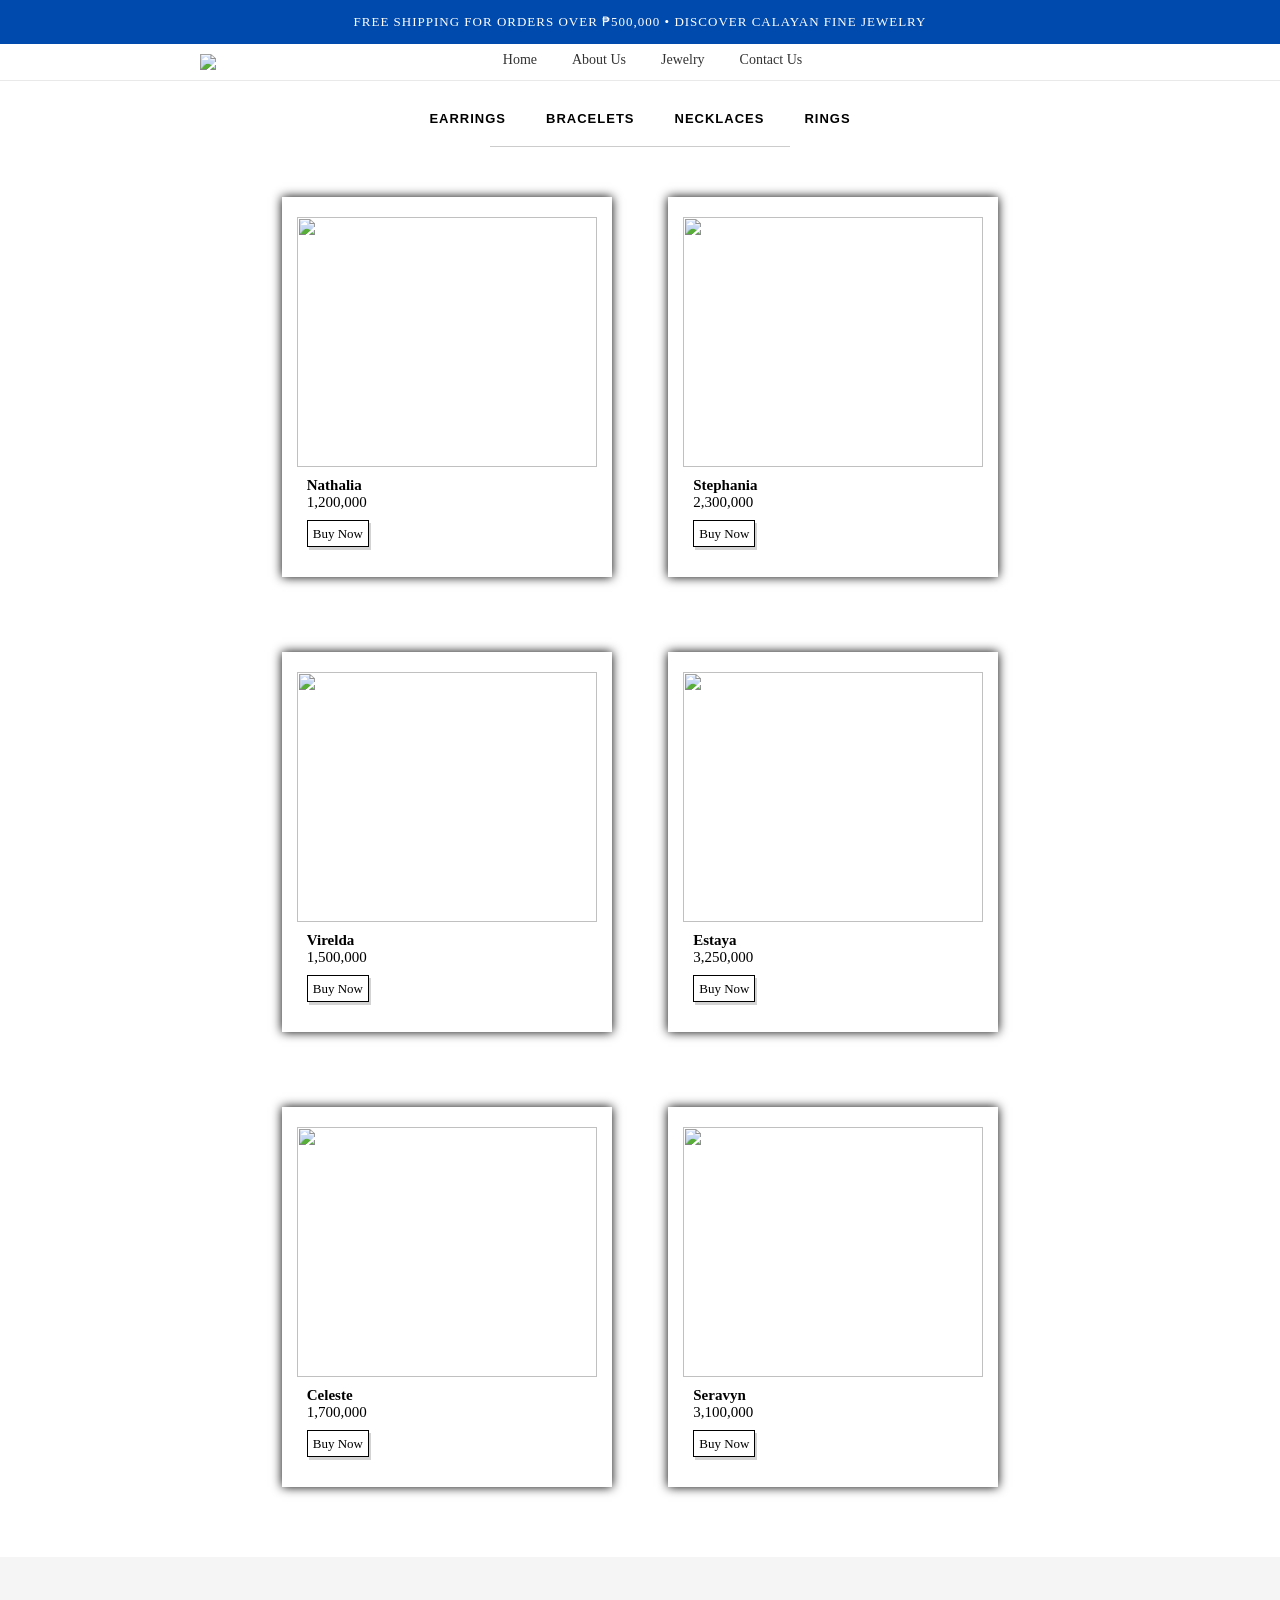
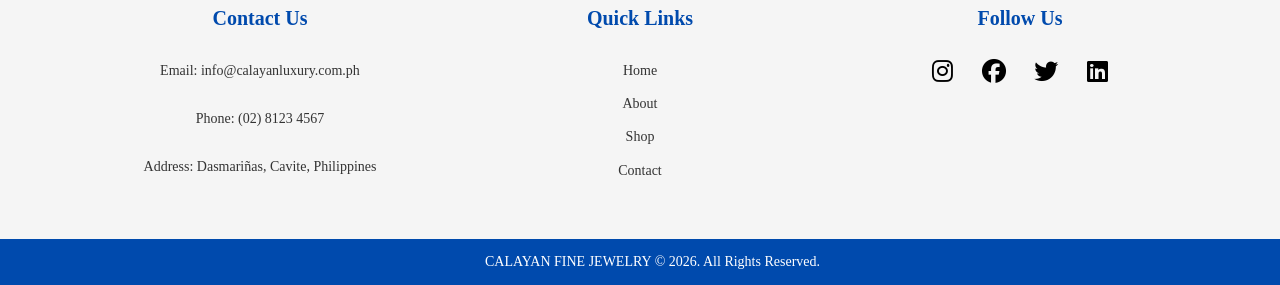
==== shop.html @ 5cebfb94 "added files" ====
<!doctype html>
<html lang="en">
  <head>
    <meta charset="UTF-8" />
    <meta name="viewport" content="width=device-width, initial-scale=1.0" />
    <link
      rel="stylesheet"
      href="https://cdnjs.cloudflare.com/ajax/libs/font-awesome/6.7.2/css/all.min.css"
      integrity="sha512-Evv84Mr4kqVGRNSgIGL/F/aIDqQb7xQ2vcrdIwxfjThSH8CSR7PBEakCr51Ck+w+/U6swU2Im1vVX0SVk9ABhg=="
      crossorigin="anonymous"
      referrerpolicy="no-referrer"
    />
    <link
      rel="stylesheet"
      href="https://fonts.googleapis.com/css2?family=Material+Symbols+Rounded:opsz,wght,FILL,GRAD@24,400,0,0&icon_names=arrow_forward"
    />
    <title>Shop With Us</title>

    <style>
      *,
      *::before,
      *::after {
        box-sizing: border-box;
      }

      * {
        margin: 0;
        padding: 0;
        font-family: Verdana;
        outline: none;
        border: none;
        text-decoration: none;
      }

      html {
        font-size: 62.5%;
        overflow-x: hidden;
        scroll-behavior: smooth;
        scroll-padding-top: 110px;
      }

      body {
        background-color: #ffffff;
      }

      section {
        padding: 25px 200px;
      }

      .bars {
        background: #004aad;
        color: white;
        text-align: center;
        padding: 14px 20px;
        font-size: 13px;
        letter-spacing: 1px;
        font-weight: 540;
      }

      header {
        top: 0;
        left: 0;
        right: 0;
        z-index: 1000;
        padding: 10px 200px;
        display: flex;
        align-items: center;
        border-bottom: 0.2px solid #cccccc6c;
      }

      header .logo {
        display: flex;
        align-items: center;
      }

      header .logo img {
        width: 200px;
        display: block;
      }

      header .navbar {
        position: absolute;

        left: 50%;
        transform: translateX(-50%);

        display: flex;
        align-items: center;
        gap: 10px;
      }

      header .navbar a {
        font-size: 14px;
        margin-left: 25px;
        transition: 0.3s ease;
        border-bottom: 2px solid transparent;
        padding-bottom: 2px;
        color: #333;
        transition: 0.3s;
      }

      header .navbar a:hover {
        border-bottom: 2px solid #175c8e;
      }

      header .icons #menu-bar {
        height: 20px;
        line-height: 30px;
        width: 70px;
        font-size: 25px;
        margin-right: 8px;
        border-radius: 5px;
        text-align: center;
        display: none;
        cursor: pointer;
      }

      header .icons #menu-bar:hover {
        color: #175c8e;
      }

      .main {
        position: relative;
      }

      #nabnab {
        display: flex;
        justify-content: center;
        align-items: center;
        gap: 40px;
        width: 300px;
        margin: 10px auto auto;
        text-align: center;
        border-bottom: 1px solid #ccc;
        padding: 20px 0;
        background-color: #ffffff;
      }

      #EARRINGS,
      #BRACELETS,
      #NECKLACES,
      #RINGS {
        cursor: pointer;
        position: relative;
        font-size: 13px;
        color: black;
        text-decoration: none;
        font-family: "Montserrat", sans-serif;
        font-weight: 700;
        letter-spacing: 1px;
        transition: all 0.3s ease;
        background: transparent;
        border: none;
      }

      #nabnab button:hover {
        text-decoration: underline;
      }

      p,
      h4,
      .view {
        font-size: 15px;
      }

      .pics .buy_box {
        width: 60%;
        margin: 0px auto 50px auto;
        display: grid;
        grid-template-columns: repeat(2, 1fr);
        grid-gap: 5px;
        justify-items: center;
        margin-bottom: 50px;
      }

      .pics .buy_box .card {
        z-index: 50;
        width: 330px;
        height: 380px;
        padding-top: 20px;
        margin-bottom: 20px;
        margin-top: 50px;
        background-color: rgb(255, 255, 255);
        box-shadow: 0 0 10px black;
      }

      .pics .buy_box .card .image {
        width: 300px;
        height: 250px;
        margin: 0 auto;
        overflow: hidden;
      }

      .pics .buy_box .card .image img {
        width: 100%;
        height: 100%;
        object-fit: cover;
      }

      .pics .buy_box .card .image:hover img {
        transition: all 0.5s ease-in-out;
        transform: scale(1.1);
        cursor: pointer;
      }

      div > h4 {
        margin-top: 10px;
        padding-left: 25px;
      }

      div > p {
        padding-left: 25px;
        font-size: 15px;
        margin-bottom: 15px;
      }

      .view {
        background-color: white;
        color: black;
        padding: 5px 5px;
        margin-left: 25px;
        border: 1px solid black;
        font-size: small;
        margin-top: 30px;
        box-shadow: 2px 3px lightgray;
      }

      .view:hover {
        background-color: #004094;
        color: white;
      }

      footer {
        padding-top: 50px;
        background: #f5f5f5;
      }

      .foot {
        width: 90%;
        max-width: 1140px;
        margin: auto;
        display: flex;
        justify-content: space-between;
        flex-wrap: wrap;
      }

      .footer-content {
        flex: 1;
        min-width: 250px;
        padding: 0 20px;
        text-align: center;
      }

      .footer-content h3 {
        color: #004aad;
        font-size: 20px;
        margin-bottom: 24px;
        text-align: center;
      }

      .footer-content p,
      .footer-content a {
        color: #333;
        font-size: 14px;
        line-height: 1.8;
      }

      .footer-content p {
        padding: 4px 0;
      }

      .footer-content ul {
        text-align: center;
      }

      .list {
        padding: 0;
      }

      .list li {
        width: auto;
        text-align: center;
        list-style: none;
        position: relative;
        padding: 4px 0;
      }

      .list a {
        color: #333;
        transition: 0.3s;
      }

      .list a:hover {
        color: #004aad;
      }

      .list li::before {
        content: "";
        position: absolute;
        transform: translate(-50%, -50%);
        left: 50%;
        top: 100%;
        width: 0;
        height: 2px;
        background: #004aad;
        transition-duration: 0.4s;
      }

      .list li:hover::before {
        width: 60px;
      }

      .socials {
        text-align: center;
        padding: 0;
        margin-top: 10px;
      }

      .socials li {
        display: inline-block;
        text-align: center;
        padding: 5px;
        margin: 0 8px;
      }

      .socials i {
        color: #000000;
        font-size: 24px;
        transition: 0.3s;
        gap: 10px;
      }

      .list a {
        text-decoration: none;
      }

      .list a:hover {
        color: #004aad;
      }

      .socials i:hover {
        color: #004aad;
      }

      .copyright {
        background: #004aad;
        text-align: center;
        padding: 15px 0;
        margin-top: 40px;
      }

      .copyright p {
        color: white;
        font-size: 14px;
        margin: 0;
      }

      /* =========================
   Media Queries
========================= */

      @media (max-width: 991px) {
        html {
          font-size: 55%;
        }

        header {
          padding: 10px 50px;
        }

        section {
          padding: 25px 50px;
        }

        .pics .buy_box {
          width: 90%;
        }
      }

      @media (max-width: 768px) {
        header {
          padding: 10px 20px;
          justify-content: space-between;
          position: relative;
        }

        header .icons {
          margin-left: auto;
        }

        header .icons #menu-bar {
          display: inline-block;
        }

        header .navbar {
          position: absolute;
          top: 100%;
          left: 0;
          right: 0;

          transform: none;

          background: white;
          flex-direction: column;
          align-items: stretch;
          gap: 0;

          z-index: 1000;

          transition: 0.2s linear;
          clip-path: polygon(0 0, 100% 0, 100% 0, 0 0);
        }

        header .navbar.active {
          clip-path: polygon(0 0, 100% 0, 100% 100%, 0 100%);
        }

        header .navbar a {
          display: block;
          width: 100%;
          padding: 15px;
          margin: 0;
          background: whitesmoke;
          border-bottom: 1px solid #ddd;
        }

        #nabnab {
          width: 100%;
          gap: 15px;
          flex-wrap: wrap;
          padding: 15px;
        }

        .pics .buy_box {
          grid-template-columns: 1fr;
          width: 100%;
        }

        .pics .buy_box .card {
          width: 320px;
        }

        .pics .buy_box .card .image {
          width: 280px;
        }
      }

      @media (max-width: 450px) {
        html {
          font-size: 50%;
        }

        header {
          padding: 10px 15px;
        }

        header .logo img {
          width: 150px;
        }

        #nabnab {
          gap: 10px;
        }

        .pics .buy_box .card {
          width: 100%;
          max-width: 300px;
        }

        .pics .buy_box .card .image {
          width: 90%;
          height: 220px;
        }

        .footer-content {
          min-width: 100%;
        }
      }
    </style>
  </head>

  <body>
    <div class="bars">
      FREE SHIPPING FOR ORDERS OVER ₱500,000 • DISCOVER CALAYAN FINE JEWELRY
    </div>

    <header>
      <a href="index.html" class="logo">
        <img src="images/calayan.png" />
      </a>

      <nav class="navbar" data-navbar>
        <a href="index.html" class="navbar-link label-medium active">Home</a>
        <a href="about.html" class="navbar-link label-medium">About Us</a>
        <a href="shop.html" class="navbar-link label-medium">Jewelry</a>
        <a href="contact.html" class="navbar-link label-medium">Contact Us</a>
      </nav>

      <div class="icons">
        <div id="menu-bar" class="fas fa-bars"></div>
      </div>
    </header>

    <div id="nabnab">
      <button id="EARRINGS" onclick="showCategory('earrings')">EARRINGS</button>
      <button id="BRACELETS" onclick="showCategory('bracelets')">
        BRACELETS
      </button>
      <button id="NECKLACES" onclick="showCategory('necklaces')">
        NECKLACES
      </button>
      <button id="RINGS" onclick="showCategory('rings')">RINGS</button>
    </div>

    <!-- EARRINGS -->
    <div class="pics" id="earrings">
      <div class="buy_box">
        <div class="card">
          <div class="image">
            <img src="images/6.jpg" />
          </div>
          <div>
            <h4>Nathalia</h4>
            <p>1,200,000</p>
          </div>
          <a href="contact.html" class="view">Buy Now</a>
        </div>

        <div class="card">
          <div class="image">
            <img src="images/7.jpg" />
          </div>
          <div>
            <h4>Stephania</h4>
            <p>2,300,000</p>
          </div>
          <a href="contact.html" class="view">Buy Now</a>
        </div>

        <div class="card">
          <div class="image">
            <img src="images/8.jpg" />
          </div>
          <div>
            <h4>Virelda</h4>
            <p>1,500,000</p>
          </div>
          <a href="contact.html" class="view">Buy Now</a>
        </div>

        <div class="card">
          <div class="image">
            <img src="images/9.jpg" />
          </div>
          <div>
            <h4>Estaya</h4>
            <p>3,250,000</p>
          </div>
          <a href="contact.html" class="view">Buy Now</a>
        </div>

        <div class="card">
          <div class="image">
            <img src="images/10.jpg" />
          </div>
          <div>
            <h4>Celeste</h4>
            <p>1,700,000</p>
          </div>
          <a href="contact.html" class="view">Buy Now</a>
        </div>

        <div class="card">
          <div class="image">
            <img src="images/11.jpg" />
          </div>
          <div>
            <h4>Seravyn</h4>
            <p>3,100,000</p>
          </div>
          <a href="contact.html" class="view">Buy Now</a>
        </div>
      </div>
    </div>

    <!-- BRACELETS -->
    <div class="pics" id="bracelets" style="display: none">
      <div class="buy_box">
        <div class="card">
          <div class="image">
            <img src="images/18.jpg" />
          </div>
          <div>
            <h4>Angélia</h4>
            <p>500,000</p>
          </div>
          <a href="contact.html" class="view">Buy Now</a>
        </div>

        <div class="card">
          <div class="image">
            <img src="images/19.jpg" />
          </div>
          <div>
            <h4>Ruveline</h4>
            <p>450,000</p>
          </div>
          <a href="contact.html" class="view">Buy Now</a>
        </div>

        <div class="card">
          <div class="image">
            <img src="images/20.jpg" />
          </div>
          <div>
            <h4>Aurelia</h4>
            <p>640,000</p>
          </div>
          <a href="contact.html" class="view">Buy Now</a>
        </div>

        <div class="card">
          <div class="image">
            <img src="images/21.jpg" />
          </div>
          <div>
            <h4>Solace</h4>
            <p>560,000</p>
          </div>
          <a href="contact.html" class="view">Buy Now</a>
        </div>

        <div class="card">
          <div class="image">
            <img src="images/3.jpg" />
          </div>
          <div>
            <h4>Serenquell</h4>
            <p>300,000</p>
          </div>
          <a href="contact.html" class="view">Buy Now</a>
        </div>

        <div class="card">
          <div class="image">
            <img src="images/1.webp" />
          </div>
          <div>
            <h4>Veltharic</h4>
            <p>720,000</p>
          </div>
          <a href="contact.html" class="view">Buy Now</a>
        </div>
      </div>
    </div>

    <!-- NECKLACES -->
    <div class="pics" id="necklaces" style="display: none">
      <div class="buy_box">
        <div class="card">
          <div class="image">
            <img src="images/14.jpg" />
          </div>
          <div>
            <h4>Joanie</h4>
            <p>1,500,000</p>
          </div>
          <a href="contact.html" class="view">Buy Now</a>
        </div>

        <div class="card">
          <div class="image">
            <img src="images/1.jpg" />
          </div>
          <div>
            <h4>Janae</h4>
            <p>1,450,000</p>
          </div>
          <a href="contact.html" class="view">Buy Now</a>
        </div>

        <div class="card">
          <div class="image">
            <img src="images/16.jpg" />
          </div>
          <div>
            <h4>Seraphina</h4>
            <p>640,000</p>
          </div>
          <a href="contact.html" class="view">Buy Now</a>
        </div>

        <div class="card">
          <div class="image">
            <img src="images/17.jpg" />
          </div>
          <div>
            <h4>Elara</h4>
            <p>560,000</p>
          </div>
          <a href="contact.html" class="view">Buy Now</a>
        </div>

        <div class="card">
          <div class="image">
            <img src="images/15.jpg" />
          </div>
          <div>
            <h4>Luna</h4>
            <p>300,000</p>
          </div>
          <a href="contact.html" class="view">Buy Now</a>
        </div>

        <div class="card">
          <div class="image">
            <img src="images/2.jpg" />
          </div>
          <div>
            <h4>Vivienne</h4>
            <p>720,000</p>
          </div>
          <a href="contact.html" class="view">Buy Now</a>
        </div>
      </div>
    </div>

    <!-- RINGS -->
    <div class="pics" id="rings" style="display: none">
      <div class="buy_box">
        <div class="card">
          <div class="image">
            <img src="images/22.jpg" />
          </div>
          <div>
            <h4>Olivia</h4>
            <p>500,000</p>
          </div>
          <a href="contact.html" class="view">Buy Now</a>
        </div>

        <div class="card">
          <div class="image">
            <img src="images/23.jpg" />
          </div>
          <div>
            <h4>Solene</h4>
            <p>450,000</p>
          </div>
          <a href="contact.html" class="view">Buy Now</a>
        </div>

        <div class="card">
          <div class="image">
            <img src="images/24.jpg" />
          </div>
          <div>
            <h4>Estelle</h4>
            <p>640,000</p>
          </div>
          <a href="contact.html" class="view">Buy Now</a>
        </div>

        <div class="card">
          <div class="image">
            <img src="images/25.jpg" />
          </div>
          <div>
            <h4>Zara</h4>
            <p>560,000</p>
          </div>
          <a href="contact.html" class="view">Buy Now</a>
        </div>

        <div class="card">
          <div class="image">
            <img src="images/26.jpg" />
          </div>
          <div>
            <h4>Celeste</h4>
            <p>300,000</p>
          </div>
          <a href="contact.html" class="view">Buy Now</a>
        </div>

        <div class="card">
          <div class="image">
            <img src="images/27.jpg" />
          </div>
          <div>
            <h4>Penelope</h4>
            <p>720,000</p>
          </div>
          <a href="contact.html" class="view">Buy Now</a>
        </div>
      </div>
    </div>

    <footer>
      <div class="foot">
        <div class="footer-content">
          <h3>Contact Us</h3>
          <p>Email: info@calayanluxury.com.ph</p>
          <p>Phone: (02) 8123 4567</p>
          <p>Address: Dasmariñas, Cavite, Philippines</p>
        </div>

        <div class="footer-content">
          <h3>Quick Links</h3>
          <ul class="list">
            <li>
              <a href="index.html">Home</a>
            </li>
            <li>
              <a href="about.html">About</a>
            </li>
            <li>
              <a href="shop.html">Shop</a>
            </li>
            <li>
              <a href="contact.html">Contact</a>
            </li>
          </ul>
        </div>

        <div class="footer-content">
          <h3>Follow Us</h3>
          <ul class="socials">
            <li>
              <a href="#"><i class="fab fa-instagram"></i></a>
            </li>
            <li>
              <a href="#"><i class="fab fa-facebook"></i></a>
            </li>
            <li>
              <a href="#"><i class="fab fa-twitter"></i></a>
            </li>
            <li>
              <a href="#"><i class="fab fa-linkedin"></i></a>
            </li>
          </ul>
        </div>
      </div>

      <div class="copyright">
        <p>CALAYAN FINE JEWELRY © 2026. All Rights Reserved.</p>
      </div>
    </footer>

    <script>
      let menu = document.querySelector("#menu-bar");
      let navbar = document.querySelector(".navbar");

      menu.onclick = () => {
        navbar.classList.toggle("active");
        menu.classList.toggle("fa-times");
      };

      window.onscroll = () => {
        navbar.classList.remove("active");
        menu.classList.remove("fa-times");
      };

      window.onload = function () {
        const hash = window.location.hash.substring(1);

        if (hash === "EARRINGS") {
          showCategory("earrings");
        } else if (hash === "BRACELETS") {
          showCategory("bracelets");
        } else if (hash === "NECKLACES") {
          showCategory("necklaces");
        } else if (hash === "RINGS") {
          showCategory("rings");
        }
      };

      function showCategory(category) {
        document.getElementById("earrings").style.display = "none";
        document.getElementById("bracelets").style.display = "none";
        document.getElementById("necklaces").style.display = "none";
        document.getElementById("rings").style.display = "none";
        document.getElementById(category).style.display = "block";
      }
    </script>
  </body>
</html>
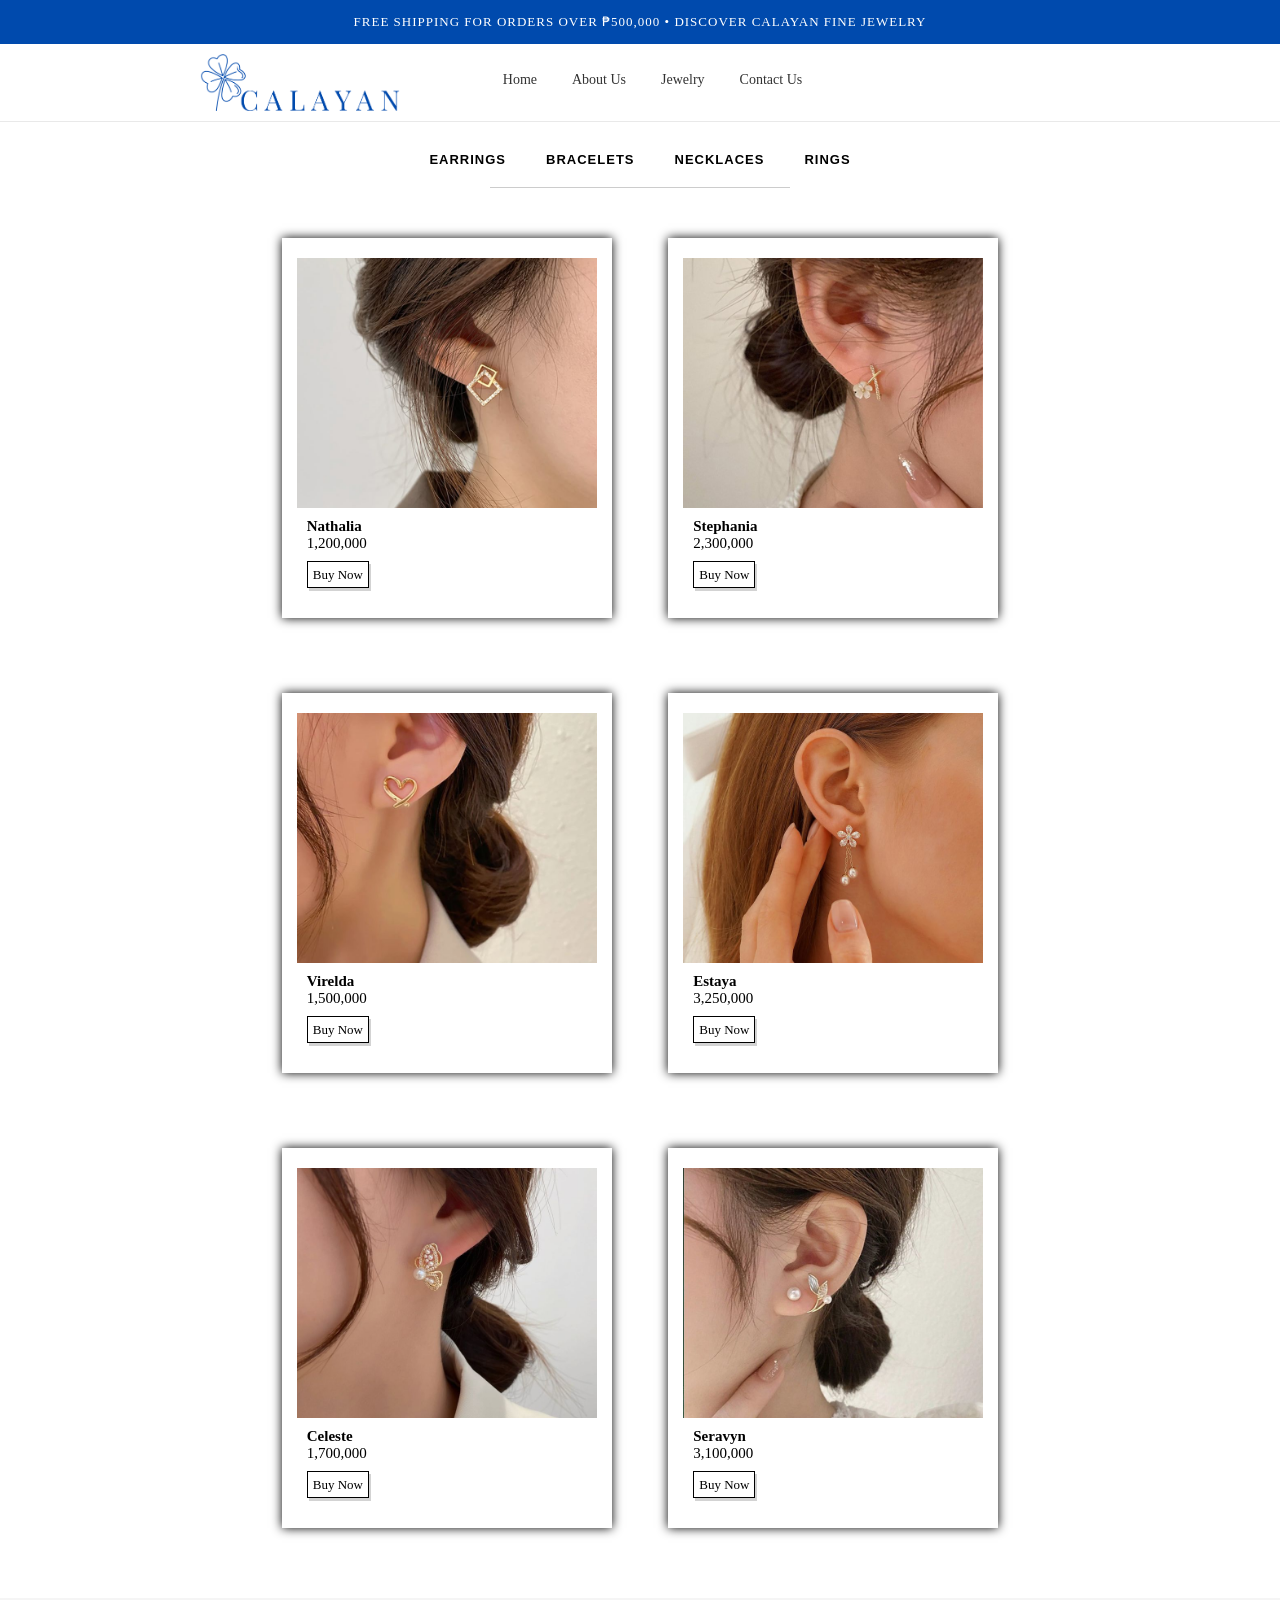
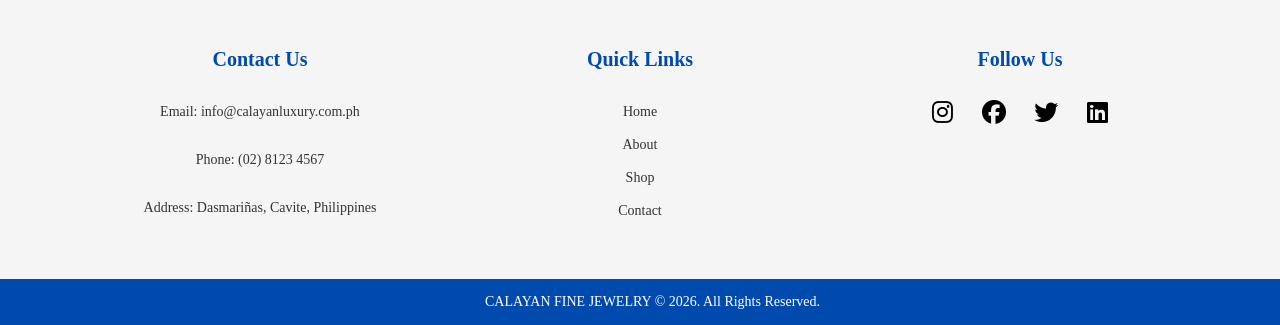
==== commit 22b52fdd: "Update shop.html" ====
--- a/shop.html
+++ b/shop.html
@@ -355,10 +355,6 @@
         margin: 0;
       }
 
-      /* =========================
-   Media Queries
-========================= */
-
       @media (max-width: 991px) {
         html {
           font-size: 55%;
@@ -397,16 +393,12 @@
           top: 100%;
           left: 0;
           right: 0;
-
           transform: none;
-
           background: white;
           flex-direction: column;
           align-items: stretch;
           gap: 0;
-
           z-index: 1000;
-
           transition: 0.2s linear;
           clip-path: polygon(0 0, 100% 0, 100% 0, 0 0);
         }
@@ -512,7 +504,6 @@
       <button id="RINGS" onclick="showCategory('rings')">RINGS</button>
     </div>
 
-    <!-- EARRINGS -->
     <div class="pics" id="earrings">
       <div class="buy_box">
         <div class="card">
@@ -583,7 +574,6 @@
       </div>
     </div>
 
-    <!-- BRACELETS -->
     <div class="pics" id="bracelets" style="display: none">
       <div class="buy_box">
         <div class="card">
@@ -654,7 +644,6 @@
       </div>
     </div>
 
-    <!-- NECKLACES -->
     <div class="pics" id="necklaces" style="display: none">
       <div class="buy_box">
         <div class="card">
@@ -725,7 +714,6 @@
       </div>
     </div>
 
-    <!-- RINGS -->
     <div class="pics" id="rings" style="display: none">
       <div class="buy_box">
         <div class="card">
